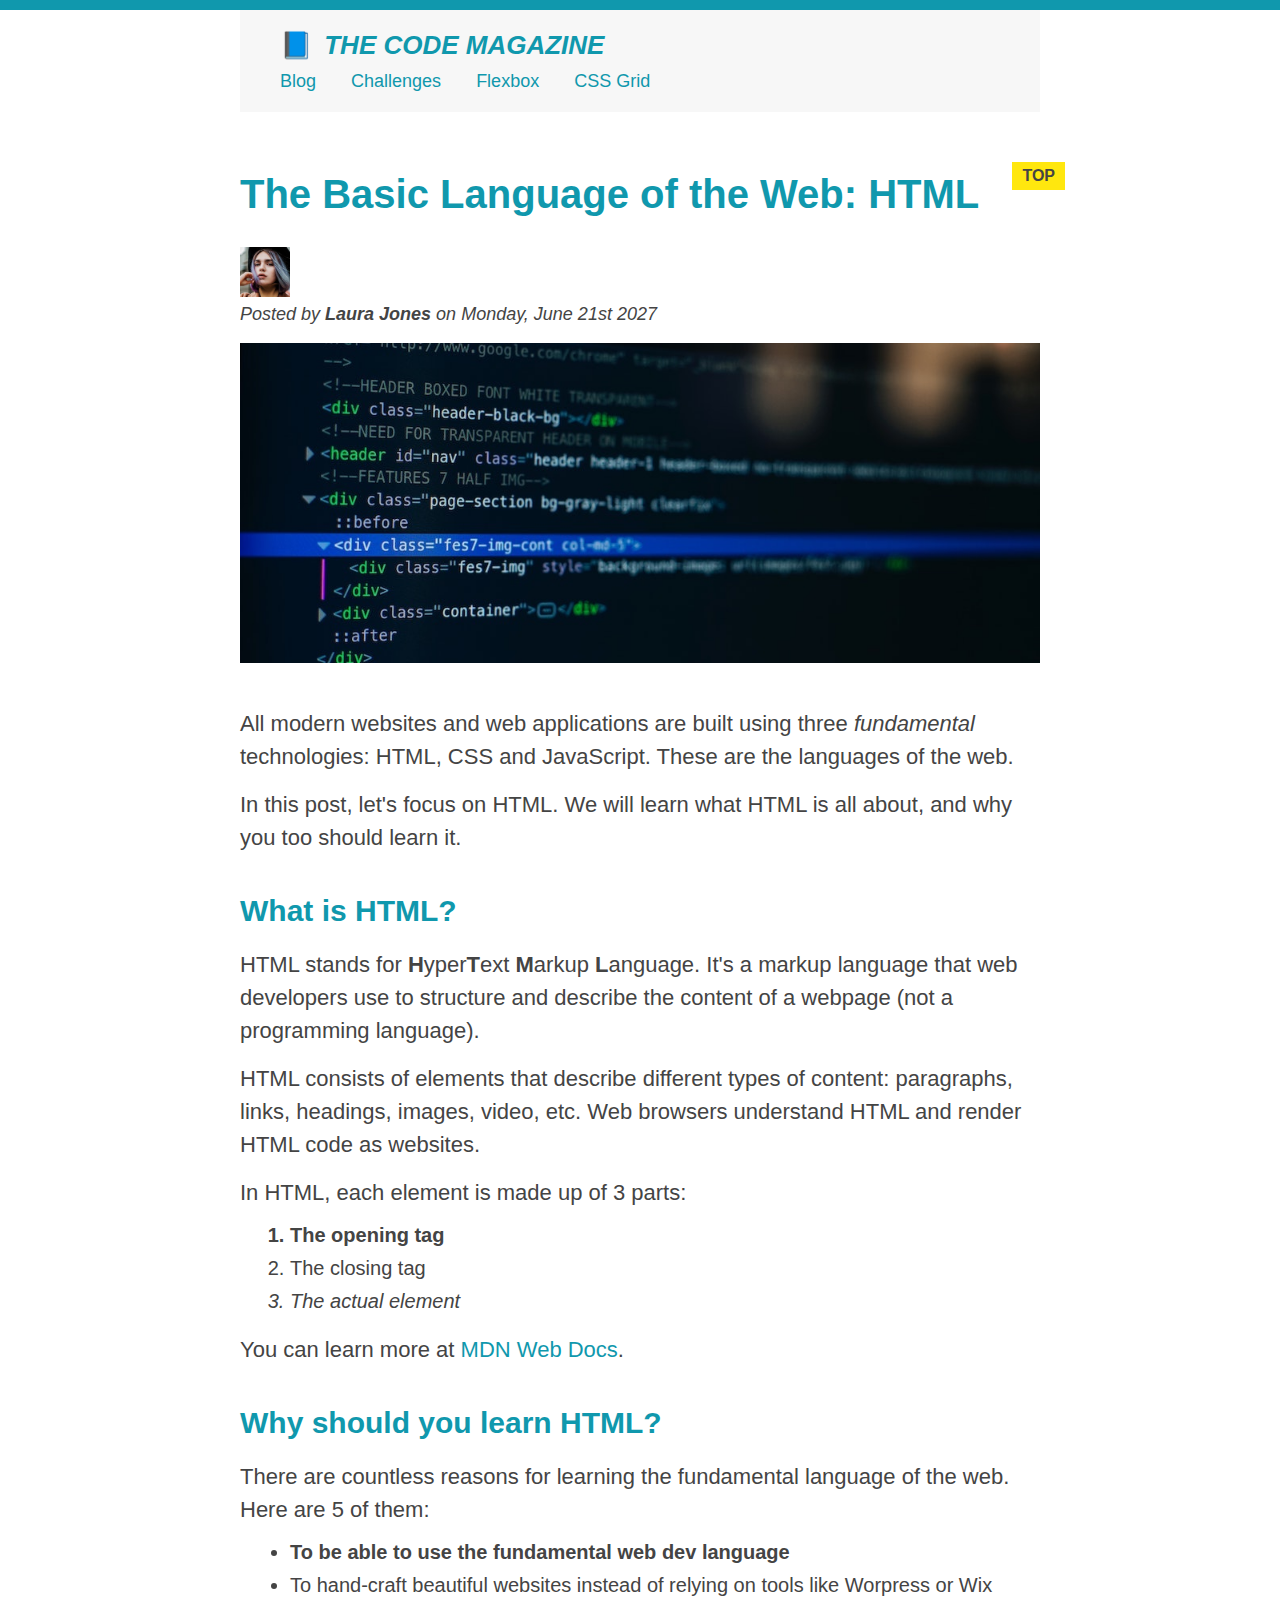
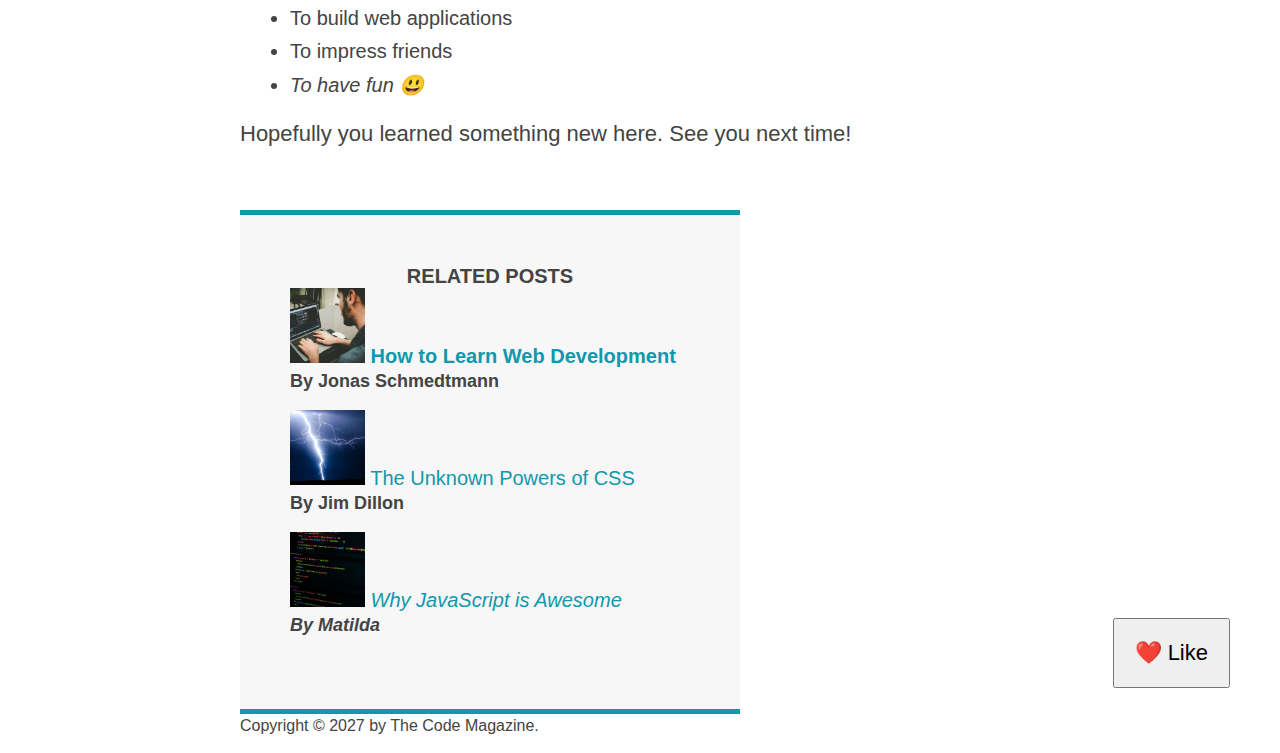
==== 04-CSS-Layouts/index.html @ 14dbea43 "sgfd" ====
<!DOCTYPE html>
<html lang="en">
  <head>
    <meta charset="UTF-8" />
    <link href="style.css" rel="stylesheet" />

    <title>The Basic Language of the Web: HTML</title>
  </head>

  <body>
    <!--
    <h1>The Basic Language of the Web: HTML</h1>
    <h2>The Basic Language of the Web: HTML</h2>
    <h3>The Basic Language of the Web: HTML</h3>
    <h4>The Basic Language of the Web: HTML</h4>
    <h5>The Basic Language of the Web: HTML</h5>
    <h6>The Basic Language of the Web: HTML</h6>
    -->

    <div class="container">
      <header class="main-header">
        <h1>📘 The Code Magazine</h1>

        <nav>
          <!-- <strong>This is the navigation</strong> -->
          <a href="blog.html">Blog</a>
          <a href="#">Challenges</a>
          <a href="#">Flexbox</a>
          <a href="#">CSS Grid</a>
        </nav>
      </header>

      <article>
        <header class="post-header">
          <h2>The Basic Language of the Web: HTML</h2>

          <img
            src="img/laura-jones.jpg"
            alt="Headshot of Laura Jones"
            height="50"
            width="50"
          />

          <p id="author">
            Posted by <strong>Laura Jones</strong> on Monday, June 21st 2027
          </p>

          <img
            src="img/post-img.jpg"
            alt="HTML code on a screen"
            width="500"
            height="200"
            class="post-img"
          />
          <button>❤️ Like</button>
        </header>

        <p>
          All modern websites and web applications are built using three
          <em>fundamental</em>
          technologies: HTML, CSS and JavaScript. These are the languages of the
          web.
        </p>

        <p>
          In this post, let's focus on HTML. We will learn what HTML is all
          about, and why you too should learn it.
        </p>

        <h3>What is HTML?</h3>
        <p>
          HTML stands for <strong>H</strong>yper<strong>T</strong>ext
          <strong>M</strong>arkup <strong>L</strong>anguage. It's a markup
          language that web developers use to structure and describe the content
          of a webpage (not a programming language).
        </p>
        <p>
          HTML consists of elements that describe different types of content:
          paragraphs, links, headings, images, video, etc. Web browsers
          understand HTML and render HTML code as websites.
        </p>
        <p>In HTML, each element is made up of 3 parts:</p>

        <ol>
          <li class="first-li">The opening tag</li>
          <li>The closing tag</li>
          <li>The actual element</li>
        </ol>

        <p>
          You can learn more at
          <a
            href="https://developer.mozilla.org/en-US/docs/Web/HTML"
            target="_blank"
            >MDN Web Docs</a
          >.
        </p>

        <h3>Why should you learn HTML?</h3>

        <p>
          There are countless reasons for learning the fundamental language of
          the web. Here are 5 of them:
        </p>

        <ul>
          <li class="first-li">
            To be able to use the fundamental web dev language
          </li>
          <li>
            To hand-craft beautiful websites instead of relying on tools like
            Worpress or Wix
          </li>
          <li>To build web applications</li>
          <li>To impress friends</li>
          <li>To have fun 😃</li>
        </ul>

        <p>Hopefully you learned something new here. See you next time!</p>
      </article>

      <aside>
        <h4>Related posts</h4>

        <ul class="related">
          <li>
            <img
              src="img/related-1.jpg"
              alt="Person programming"
              width="75"
              height="75"
            />
            <a href="#">How to Learn Web Development</a>
            <p class="related-author">By Jonas Schmedtmann</p>
          </li>
          <li>
            <img
              src="img/related-2.jpg"
              alt="Lightning"
              width="75"
              height="75"
            />
            <a href="#">The Unknown Powers of CSS</a>
            <p class="related-author">By Jim Dillon</p>
          </li>
          <li>
            <img
              src="img/related-3.jpg"
              alt="JavaScript code on a screen"
              width="75"
              height="75"
            />
            <a href="#">Why JavaScript is Awesome</a>
            <p class="related-author">By Matilda</p>
          </li>
        </ul>
      </aside>

      <footer>
        <p id="copyright" class="copyright text">
          Copyright &copy; 2027 by The Code Magazine.
        </p>
      </footer>
    </div>
  </body>
</html>
---- 04-CSS-Layouts/style.css ----
* {
  /* border-top: 10px solid #1098ad; */
  margin: 0;
  padding: 0;
}

/* PAGE SECTIONS */
body {
  color: #444;
  font-family: sans-serif;

  border-top: 10px solid #1098ad;
  position: relative;
}

.container {
  width: 800px;
  /* margin-left: auto;
  margin-right: auto; */
  margin: 0 auto;
}

.main-header {
  background-color: #f7f7f7;
  /* padding: 20px;
  padding-left: 40px;
  padding-right: 40px; */
  padding: 20px 40px;
  margin-bottom: 60px;
  /* height: 80px; */
}

nav {
  font-size: 18px;
  /* text-align: center; */
}

article {
  margin-bottom: 60px;
}

.post-header {
  margin-bottom: 40px;
  /* position: relative; */
}

aside {
  background-color: #f7f7f7;
  border-top: 5px solid #1098ad;
  border-bottom: 5px solid #1098ad;
  /* padding-top: 50px;
  padding-bottom: 50px; */
  padding: 50px 0;
  width: 500px;
}

/* SMALLER ELEMENTS */
h1,
h2,
h3 {
  color: #1098ad;
}

h1 {
  font-size: 26px;
  text-transform: uppercase;
  font-style: italic;
}

h2 {
  font-size: 40px;
  margin-bottom: 30px;
}

h3 {
  font-size: 30px;
  margin-bottom: 20px;
  margin-top: 40px;
}

h4 {
  font-size: 20px;
  text-transform: uppercase;
  text-align: center;
}

p {
  font-size: 22px;
  line-height: 1.5;
  margin-bottom: 15px;
}

ul,
ol {
  margin-left: 50px;
  margin-bottom: 20px;
}

li {
  font-size: 20px;
  margin-bottom: 10px;
  /* display: inline; */
}

li:last-child {
  margin-bottom: 0;
}

/* footer p {
  font-size: 16px;
} */

/* article header p {
  font-style: italic;
} */

#author {
  font-style: italic;
  font-size: 18px;
}

#copyright {
  font-size: 16px;
}

.related-author {
  font-size: 18px;
  font-weight: bold;
}

/* ul {
  list-style: none;
} */

.related {
  list-style: none;
}

body {
  /* background-color: orangered; */
}

/* .first-li {
  font-weight: bold;
} */

li:first-child {
  font-weight: bold;
}

li:last-child {
  font-style: italic;
}

li:nth-child(even) {
  /* color: red; */
}

/* Misconception: this won't work! */
article p:first-child {
  color: red;
}

/* Styling links */
a:link {
  color: #1098ad;
  text-decoration: none;
}

a:visited {
  /* color: #777; */
  color: #1098ad;
}

a:hover {
  color: orangered;
  font-weight: bold;
  text-decoration: underline orangered;
}

a:active {
  background-color: black;
  font-style: italic;
}
/* LVHA */

.post-img {
  width: 100%;
  height: auto;
}

nav a:link {
  /* background-color: orangered;
  margin: 20px;
  padding: 20px;

  display: block; */

  margin-right: 30px;
  margin-top: 10px;
  display: inline-block;
}

nav a:link:last-child {
  margin-right: 0;
}

button {
  font-size: 22px;
  padding: 20px;
  cursor: pointer;

  position: absolute;
  /* top: 50px;
  left: 50px; */
  bottom: 50px;
  right: 50px;
}

h1::first-letter {
  font-style: normal;
  margin-right: 5px;
}

h3 + p::first-line {
  /* color: red; */
}

h2 {
  /* background-color: orange; */
  position: relative;
}

h2::before {
  content: "TOP";
  background-color: #ffe70e;
  color: #444;
  font-size: 16px;
  font-weight: bold;
  display: inline-block;
  padding: 5px 10px;
  position: absolute;
  top: -10px;
  right: -25px;
}

/* Resolving conflicts */
/* #copyright {
  color: red;
}

.copyright {
  color: blue;
}

.text {
  color: yellow;
}

footer p {
  color: green !important;
} */

/* nav a:link,
nav p {
  font-size: 18px;
} */
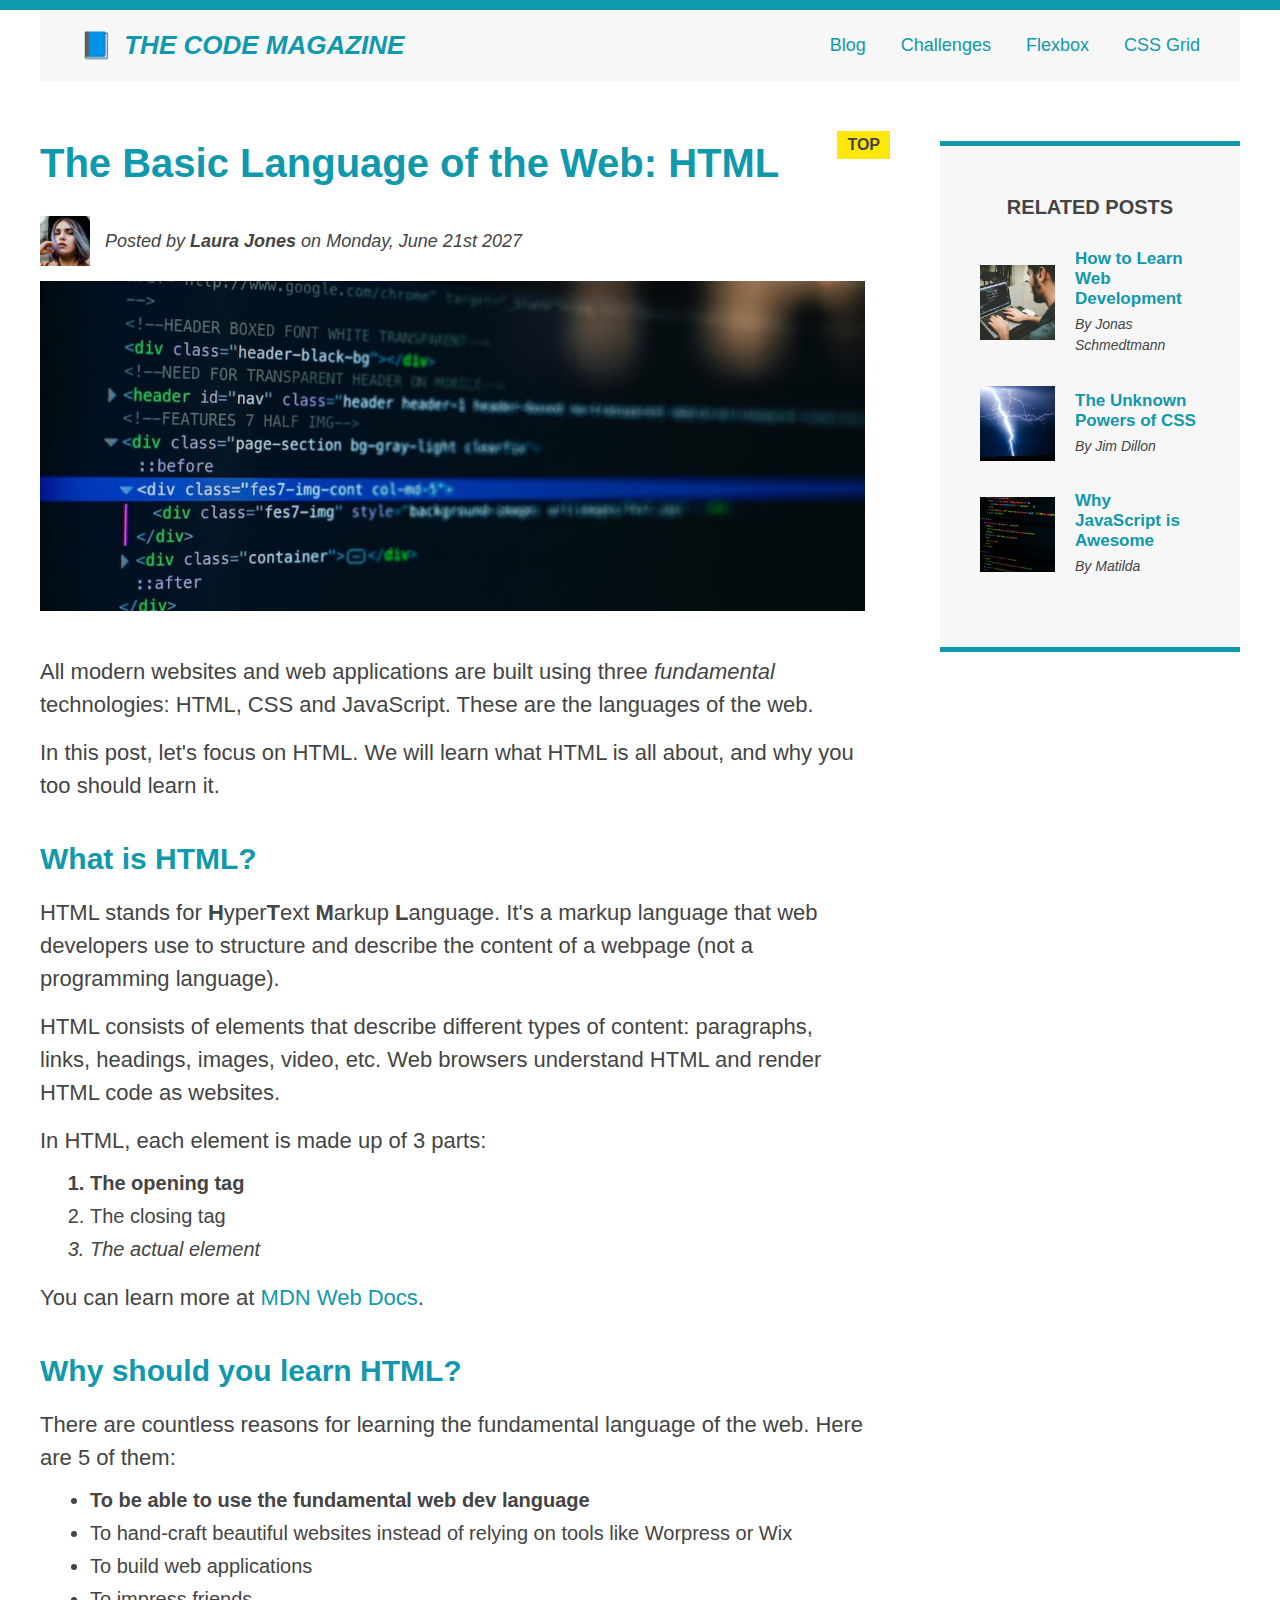
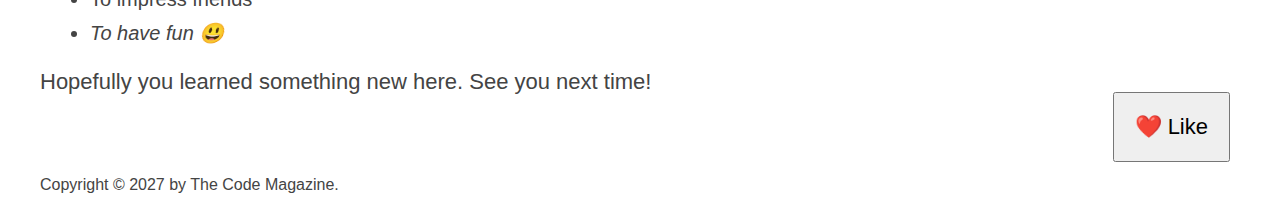
==== commit fb2fe10f: "htrsh" ====
--- a/04-CSS-Layouts/index.html
+++ b/04-CSS-Layouts/index.html
@@ -18,32 +18,35 @@
     -->
 
     <div class="container">
-      <header class="main-header">
+      <header class="main-header clearfix">
         <h1>📘 The Code Magazine</h1>
 
         <nav>
           <!-- <strong>This is the navigation</strong> -->
           <a href="blog.html">Blog</a>
           <a href="#">Challenges</a>
-          <a href="#">Flexbox</a>
-          <a href="#">CSS Grid</a>
+          <a href="flexbox.html">Flexbox</a>
+          <a href="css-grid.html">CSS Grid</a>
         </nav>
       </header>
 
+      <!-- //<div class="row"> -->
       <article>
         <header class="post-header">
           <h2>The Basic Language of the Web: HTML</h2>
+          <div class="author-box">
+            <img
+              src="img/laura-jones.jpg"
+              alt="Headshot of Laura Jones"
+              height="50"
+              width="50"
+              class="author-img"
+            />
 
-          <img
-            src="img/laura-jones.jpg"
-            alt="Headshot of Laura Jones"
-            height="50"
-            width="50"
-          />
-
-          <p id="author">
-            Posted by <strong>Laura Jones</strong> on Monday, June 21st 2027
-          </p>
+            <p id="author" class="author">
+              Posted by <strong>Laura Jones</strong> on Monday, June 21st 2027
+            </p>
+          </div>
 
           <img
             src="img/post-img.jpg"
@@ -123,39 +126,45 @@
         <h4>Related posts</h4>
 
         <ul class="related">
-          <li>
+          <li class="related-post">
             <img
               src="img/related-1.jpg"
               alt="Person programming"
               width="75"
               height="75"
             />
-            <a href="#">How to Learn Web Development</a>
-            <p class="related-author">By Jonas Schmedtmann</p>
+            <div>
+              <a href="#" class="related-link">How to Learn Web Development</a>
+              <p class="related-author">By Jonas Schmedtmann</p>
+            </div>
           </li>
-          <li>
+          <li class="related-post">
             <img
               src="img/related-2.jpg"
               alt="Lightning"
               width="75"
               height="75"
             />
-            <a href="#">The Unknown Powers of CSS</a>
-            <p class="related-author">By Jim Dillon</p>
+            <div>
+              <a href="#" class="related-link">The Unknown Powers of CSS</a>
+              <p class="related-author">By Jim Dillon</p>
+            </div>
           </li>
-          <li>
+          <li class="related-post">
             <img
               src="img/related-3.jpg"
               alt="JavaScript code on a screen"
               width="75"
               height="75"
             />
-            <a href="#">Why JavaScript is Awesome</a>
-            <p class="related-author">By Matilda</p>
+            <div>
+              <a href="#" class="related-link">Why JavaScript is Awesome</a>
+              <p class="related-author">By Matilda</p>
+            </div>
           </li>
         </ul>
       </aside>
-
+      <!-- </div> -->
       <footer>
         <p id="copyright" class="copyright text">
           Copyright &copy; 2027 by The Code Magazine.
--- a/04-CSS-Layouts/style.css
+++ b/04-CSS-Layouts/style.css
@@ -2,6 +2,7 @@
   /* border-top: 10px solid #1098ad; */
   margin: 0;
   padding: 0;
+  box-sizing: border-box;
 }
 
 /* PAGE SECTIONS */
@@ -14,7 +15,7 @@
 }
 
 .container {
-  width: 800px;
+  width: 1200px;
   /* margin-left: auto;
   margin-right: auto; */
   margin: 0 auto;
@@ -26,7 +27,7 @@
   padding-left: 40px;
   padding-right: 40px; */
   padding: 20px 40px;
-  margin-bottom: 60px;
+  /* margin-bottom: 60px; */
   /* height: 80px; */
 }
 
@@ -36,7 +37,7 @@
 }
 
 article {
-  margin-bottom: 60px;
+  /* margin-bottom: 60px; */
 }
 
 .post-header {
@@ -48,10 +49,7 @@
   background-color: #f7f7f7;
   border-top: 5px solid #1098ad;
   border-bottom: 5px solid #1098ad;
-  /* padding-top: 50px;
-  padding-bottom: 50px; */
-  padding: 50px 0;
-  width: 500px;
+  padding: 50px 40px;
 }
 
 /* SMALLER ELEMENTS */
@@ -82,6 +80,7 @@
   font-size: 20px;
   text-transform: uppercase;
   text-align: center;
+  margin-bottom: 30px;
 }
 
 p {
@@ -134,6 +133,7 @@
 
 .related {
   list-style: none;
+  margin-left: 0;
 }
 
 body {
@@ -197,7 +197,7 @@
   display: block; */
 
   margin-right: 30px;
-  margin-top: 10px;
+
   display: inline-block;
 }
 
@@ -265,3 +265,124 @@
 nav p {
   font-size: 18px;
 } */
+
+/* FLOATS */
+/* .author-img {
+  float: left;
+  margin-bottom: 20px;
+}
+
+.author {
+  float: left;
+  margin-top: 10px;
+  margin-left: 20px;
+}
+
+h1 {
+  float: left;
+}
+
+nav {
+  float: right;
+}
+
+.clearfix::after {
+  clear: both;
+  content: "";
+  display: block;
+}
+
+article {
+  width: 825px;
+  float: left;
+}
+
+aside {
+  width: 300px;
+  float: right;
+}
+
+footer {
+  clear: both;
+} */
+
+/* FLEX-BOX */
+
+.main-header {
+  display: flex;
+  align-items: center;
+  justify-content: space-between;
+}
+
+.author-box {
+  display: flex;
+  align-items: center;
+  margin-bottom: 15px;
+}
+
+.author {
+  margin-bottom: 0;
+  margin-left: 15px;
+}
+
+.related-post {
+  display: flex;
+  align-items: center;
+  gap: 20px;
+  margin-bottom: 30px;
+}
+
+.related-link:link {
+  font-size: 17px;
+  font-weight: bold;
+  font-style: normal;
+  margin-bottom: 5px;
+  display: block;
+}
+
+.related-author {
+  margin-bottom: 0;
+  font-size: 14px;
+  font-weight: normal;
+  font-style: italic;
+}
+
+/* .row {
+  display: flex;
+  gap: 75px;
+  margin-bottom: 60px;
+  align-items: flex-start;
+}
+
+article {
+  flex: 1;
+  margin-bottom: 0;
+}
+
+aside {
+  flex: 0 0 300px;
+} */
+
+/* CSS GRID */
+
+.container {
+  display: grid;
+  grid-template-columns: 1fr 300px;
+  column-gap: 75px;
+  row-gap: 60px;
+  align-items: start;
+}
+
+.main-header {
+  grid-column: 1 / -1;
+}
+
+article {
+}
+
+aside {
+}
+
+footer {
+  grid-column: 1/-1;
+}
